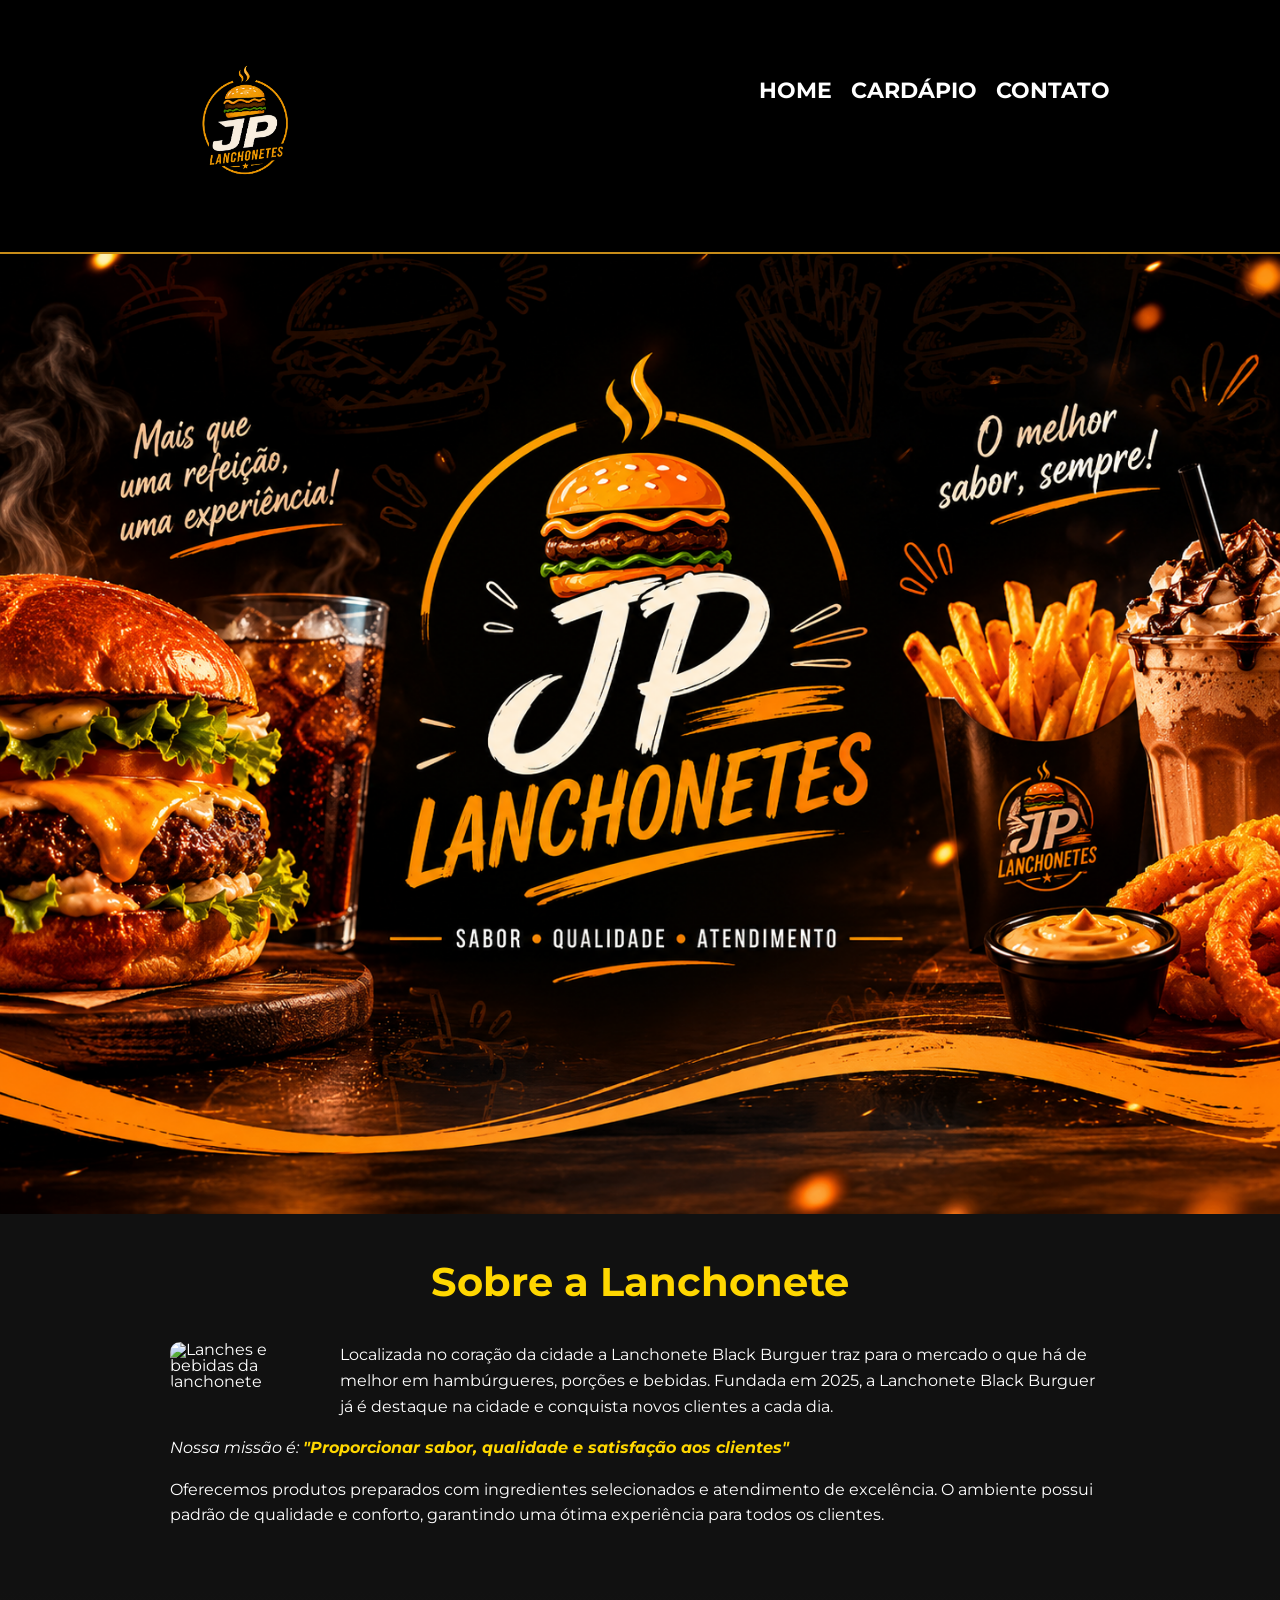
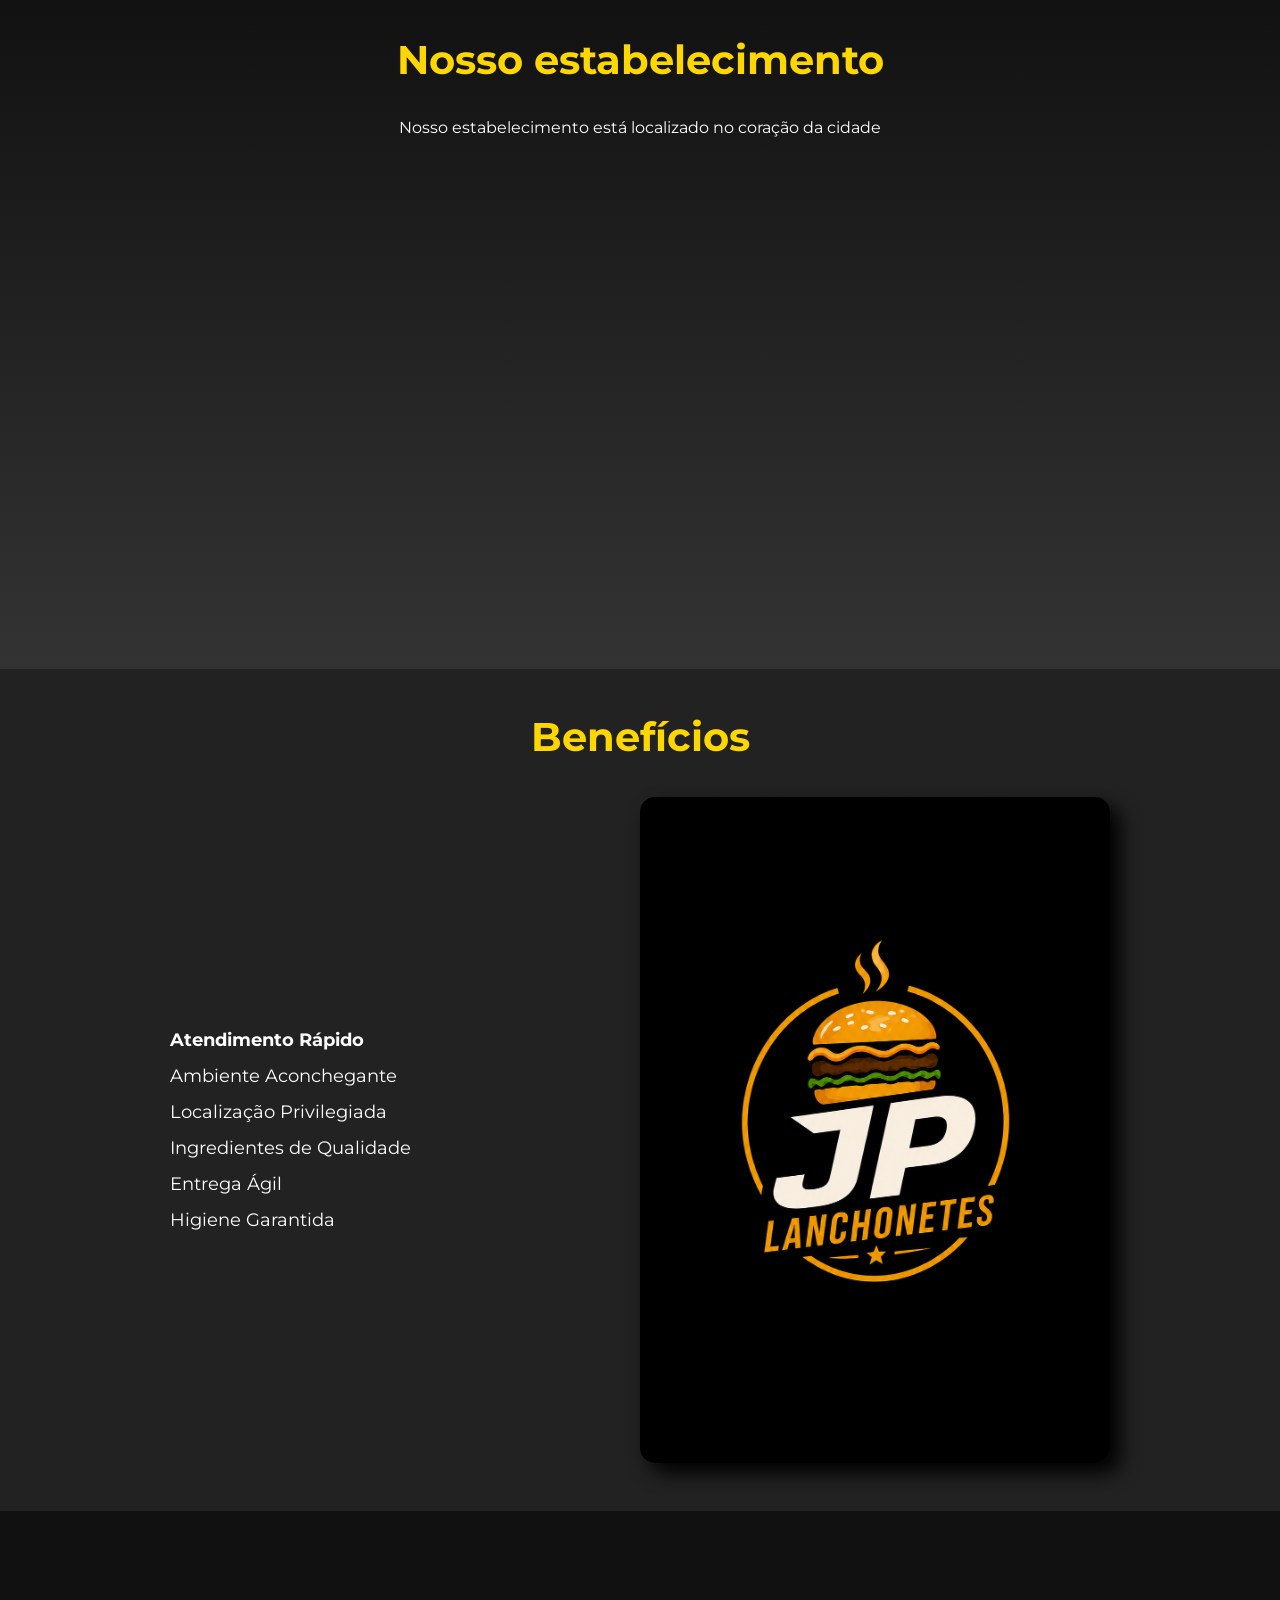
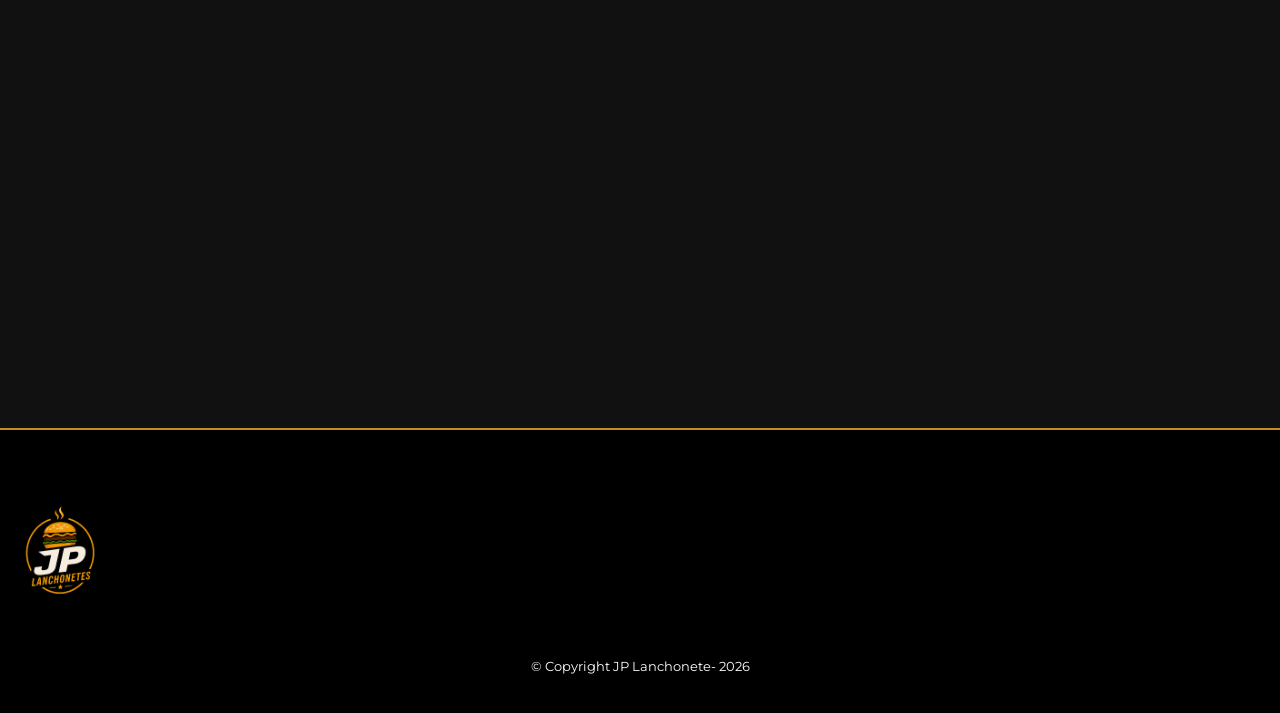
==== index.html @ 87417c64 "Add files via upload" ====
<!DOCTYPE html>
<html lang="pt-br">
	<head>
		<meta charset="UTF-8">
		<meta name="viewport" content="width=device-width">
		<title>JP Lanchonete</title>

		<link rel="stylesheet" href="reset.css">
		<link rel="stylesheet" href="style.css">
		<link href="https://fonts.googleapis.com/css?family=Montserrat&display=swap" rel="stylesheet">
	</head>
	<body>
		<header>
			<div class="caixa">
				<h1><img src="logo.png"></h1>
                
				<nav>
					<ul>
						<li><a href="index.html">Home</a></li>
						<li><a href="cardapio.html">Cardápio</a></li>
						<li><a href="contato.html">Contato</a></li>
					</ul>
				</nav>
			</div>
		</header>

		<img class="banner" src="banner.png">

		<main>
			<section class="principal">
				<h2 class="titulo-principal">Sobre a Lanchonete</h2>

                <img class="utensilios" src="utensilios.jpg" alt="Lanches e bebidas da lanchonete">

				<p>Localizada no coração da cidade a Lanchonete Black Burguer traz para o 
					mercado o que há de melhor em hambúrgueres, porções e bebidas. Fundada em 2025,
				a Lanchonete Black Burguer já é destaque na cidade e conquista novos clientes
			a cada dia.</p>

			    <p id="missao"><em>Nossa missão é: <strong>"Proporcionar sabor,
					 qualidade e satisfação aos clientes"</strong></em></p>

				<p>Oferecemos produtos preparados com ingredientes selecionados e
					 atendimento de excelência. O ambiente possui padrão de qualidade
					e conforto, garantindo uma ótima experiência para todos os clientes.</p>	  
			</section>

			<section class="mapa">
				<h3 class="titulo-principal">Nosso estabelecimento</h3>

				<p>Nosso estabelecimento está localizado no coração da cidade</p>

				<div class="mapa-conteudo">
                    <iframe src="https://www.google.com/maps/embed?pb=!1m18!1m12!1m3!1d3728.870807659389!2d-41.12910462481735!3d-20.836922780764898!2m3!1f0!2f0!3f0!3m2!1i1024!2i768!4f13.1!3m3!1m2!1s0xb95d51a33f8ce3%3A0xba0eb9f758c2f205!2sR.%20H%C3%A9lio%20Heleno%20J%C3%BAnior%2C%2010%20-%20Vila%20Rica%2C%20Cachoeiro%20de%20Itapemirim%20-%20ES%2C%2029301-380!5e0!3m2!1spt-BR!2sbr!4v1779482014221!5m2!1spt-BR!2sbr" width="600" height="450" style="border:0;" allowfullscreen="" loading="lazy" referrerpolicy="no-referrer-when-downgrade"></iframe>
				</div>
			</section>

			<section class="beneficios">
				<h3 class="titulo-principal">Benefícios</h3>

				<div class="conteudo-beneficios">
				    <ul class="lista-beneficios">
                         <li class="itens">Atendimento Rápido</li>
                         <li class="itens">Ambiente Aconchegante</li>
						 <li class="itens">Localização Privilegiada</li>
						 <li class="itens">Ingredientes de Qualidade</li>
						 <li class="itens">Entrega Ágil</li>
						 <li class="itens">Higiene Garantida</li>
					</ul><img src="logo.png" class="imagem-beneficios">

				</div>	

			</section>

			<div class="video">
				<iframe src="https://www.google.com/maps/embed?pb=!1m18!1m12!1m3!1d3728.870807659389!2d-41.12910462481735!3d-20.836922780764898!2m3!1f0!2f0!3f0!3m2!1i1024!2i768!4f13.1!3m3!1m2!1s0xb95d51a33f8ce3%3A0xba0eb9f758c2f205!2sR.%20H%C3%A9lio%20Heleno%20J%C3%BAnior%2C%2010%20-%20Vila%20Rica%2C%20Cachoeiro%20de%20Itapemirim%20-%20ES%2C%2029301-380!5e0!3m2!1spt-BR!2sbr!4v1779482014221!5m2!1spt-BR!2sbr" width="600" height="450" style="border:0;" allowfullscreen="" loading="lazy" referrerpolicy="no-referrer-when-downgrade"></iframe>
            </div>    
		</main>

		<footer>
			<img src="logo.png">
			<p class="copyright">&copy; Copyright JP Lanchonete- 2026</p>
		</footer>
	</body>
</html>
---- style.css ----
* {
	box-sizing: border-box;
	margin: 0;
	padding: 0;
}

body {
	font-family: 'Montserrat', sans-serif;
	background: #111111;
	color: white;
}

/* HEADER */

header {
	background: #000000;
	padding: 20px 0;
	border-bottom: 2px solid #C78C19;
}

.caixa {
	position: relative;
	width: 940px;
	margin: 0 auto;
}

h1 img {
	width: 150px;
	height: auto;
}

nav {
	position: absolute;
	top: 60px;
	right: 0;
}

nav li {
	display: inline;
	margin: 0 0 0 15px;
}

nav a {
	text-transform: uppercase;
	color: #FFFFFF;
	font-weight: bold;
	font-size: 22px;
	text-decoration: none;
	transition: 0.3s;
}

nav a:hover {
	color: #C78C19;
	text-decoration: underline;
}

/* ===== PRODUTOS ===== */

.produtos {
    width: 940px;
    margin: 0 auto;
    padding: 50px 0;
}

.produtos li {
    display: inline-block;
    text-align: center;
    width: 30%;
    vertical-align: top;
    margin: 1.5%;
    padding: 20px;
    box-sizing: border-box;

    border: 2px solid #000;
    border-radius: 10px;
}

.produtos li:hover {
    border-color: #c78c19;
}

.produtos li:active {
    border-color: #088c19;
}

.produtos h2 {
    font-size: 22px;
    font-weight: bold;
}

.produtos li:hover h2 {
    font-size: 24px;
}

.produtos img {
    width: 100%;
    height: 180px;
    object-fit: cover;
    margin: 10px 0;
    border-radius: 8px;
}

.produto-descricao {
    font-size: 16px;
}

.produto-preco {
    font-size: 20px;
    font-weight: bold;
    margin-top: 10px;
}

/* FOOTER */

footer {
	text-align: center;
	background: #000000;
	padding: 40px 0;
	border-top: 2px solid #C78C19;
}

footer img {
	width: 120px;
}

.copyright {
	color: #FFFFFF;
	font-size: 13px;
	margin: 20px 0 0;
}

/* FORMULÁRIO */

form {
	margin: 40px auto;
	width: 940px;
}

form label,
form legend {
	display: block;
	font-size: 20px;
	margin: 0 0 10px;
	color: #FFD700;
}

.input-padrao,
.mensagem,
select {
	display: block;
	margin: 0 0 20px;
	padding: 12px 20px;
	width: 50%;
	border-radius: 8px;
	border: none;
	font-size: 16px;
}

.checkbox {
	margin: 20px 0;
}

.enviar {
	width: 40%;
	padding: 15px 0;
	background: orange;
	color: white;
	font-weight: bold;
	font-size: 18px;
	border: none;
	border-radius: 5px;
	transition: 0.5s;
	cursor: pointer;
}

.enviar:hover {
	background: darkorange;
	transform: scale(1.05);
}

/* TABELAS */

table {
	margin: 20px auto 40px;
	width: 940px;
	border-collapse: collapse;
	background: #1A1A1A;
}

thead {
	background: #C78C19;
	color: white;
	font-weight: bold;
}

td,
th {
	border: 1px solid #000000;
	padding: 12px 15px;
	text-align: center;
}

/* PÁGINA INICIAL */

.banner {
	width: 100%;
	height: auto;
}

.titulo-principal {
	text-align: center;
	font-size: 2.5em;
	margin: 0 0 1em;
	color: #FFD700;
}

.principal {
	padding: 3em 0;
	background: #111111;
	width: 940px;
	margin: 0 auto;
}

.principal p {
	margin: 0 0 1em;
	line-height: 1.6;
}

.principal strong {
	font-weight: bold;
	color: #FFD700;
}

.principal em {
	font-style: italic;
}

.utensilios {
	width: 150px;
	float: left;
	margin: 0 20px 20px 0;
	border-radius: 10px;
}

/* MAPA */

.mapa {
	padding: 3em 0;
	background: linear-gradient(#111111, #333333);
}

.mapa-conteudo {
	width: 940px;
	margin: 0 auto;
}

.mapa p {
	margin: 0 0 2em;
	text-align: center;
}

/* 🔥 BENEFÍCIOS (CORRIGIDO) */

.beneficios {
	padding: 3em 0;
	background: #222222;
}

.conteudo-beneficios {
	width: 940px;
	margin: 0 auto;

	display: flex;
	align-items: center;
	justify-content: space-between;
	gap: 40px;
}

.lista-beneficios {
	width: 50%;
}

.itens {
	line-height: 2;
	font-size: 18px;
}

.itens:first-child {
	font-weight: bold;
}

.imagem-beneficios {
	width: 50%;
	border-radius: 15px;
	box-shadow: 10px 10px 20px 0 #000000;
	transition: 0.3s;
}

.imagem-beneficios:hover {
	transform: scale(1.03);
	opacity: 0.9;
}

/* VÍDEO */

.video {
	width: 560px;
	margin: 2em auto;
}

/* RESPONSIVO */

@media screen and (max-width: 480px) {

	.caixa,
	.principal,
	form,
	table,
	.conteudo-beneficios,
	.mapa-conteudo,
	.video,
	.produtos {
		width: auto;
		padding: 10px;
	}

	h1 {
		text-align: center;
	}

	h1 img {
		width: 120px;
	}

	nav {
		position: static;
		text-align: center;
		margin-top: 20px;
	}

	nav a {
		font-size: 18px;
	}

	.produtos {
		flex-direction: column;
		padding: 20px;
	}

	.lista-beneficios,
	.imagem-beneficios,
	.input-padrao,
	.mensagem,
	select,
	.enviar {
		width: 100%;
	}

	.conteudo-beneficios {
		flex-direction: column;
	}

	.video iframe {
		width: 100%;
		height: auto;
	}
}
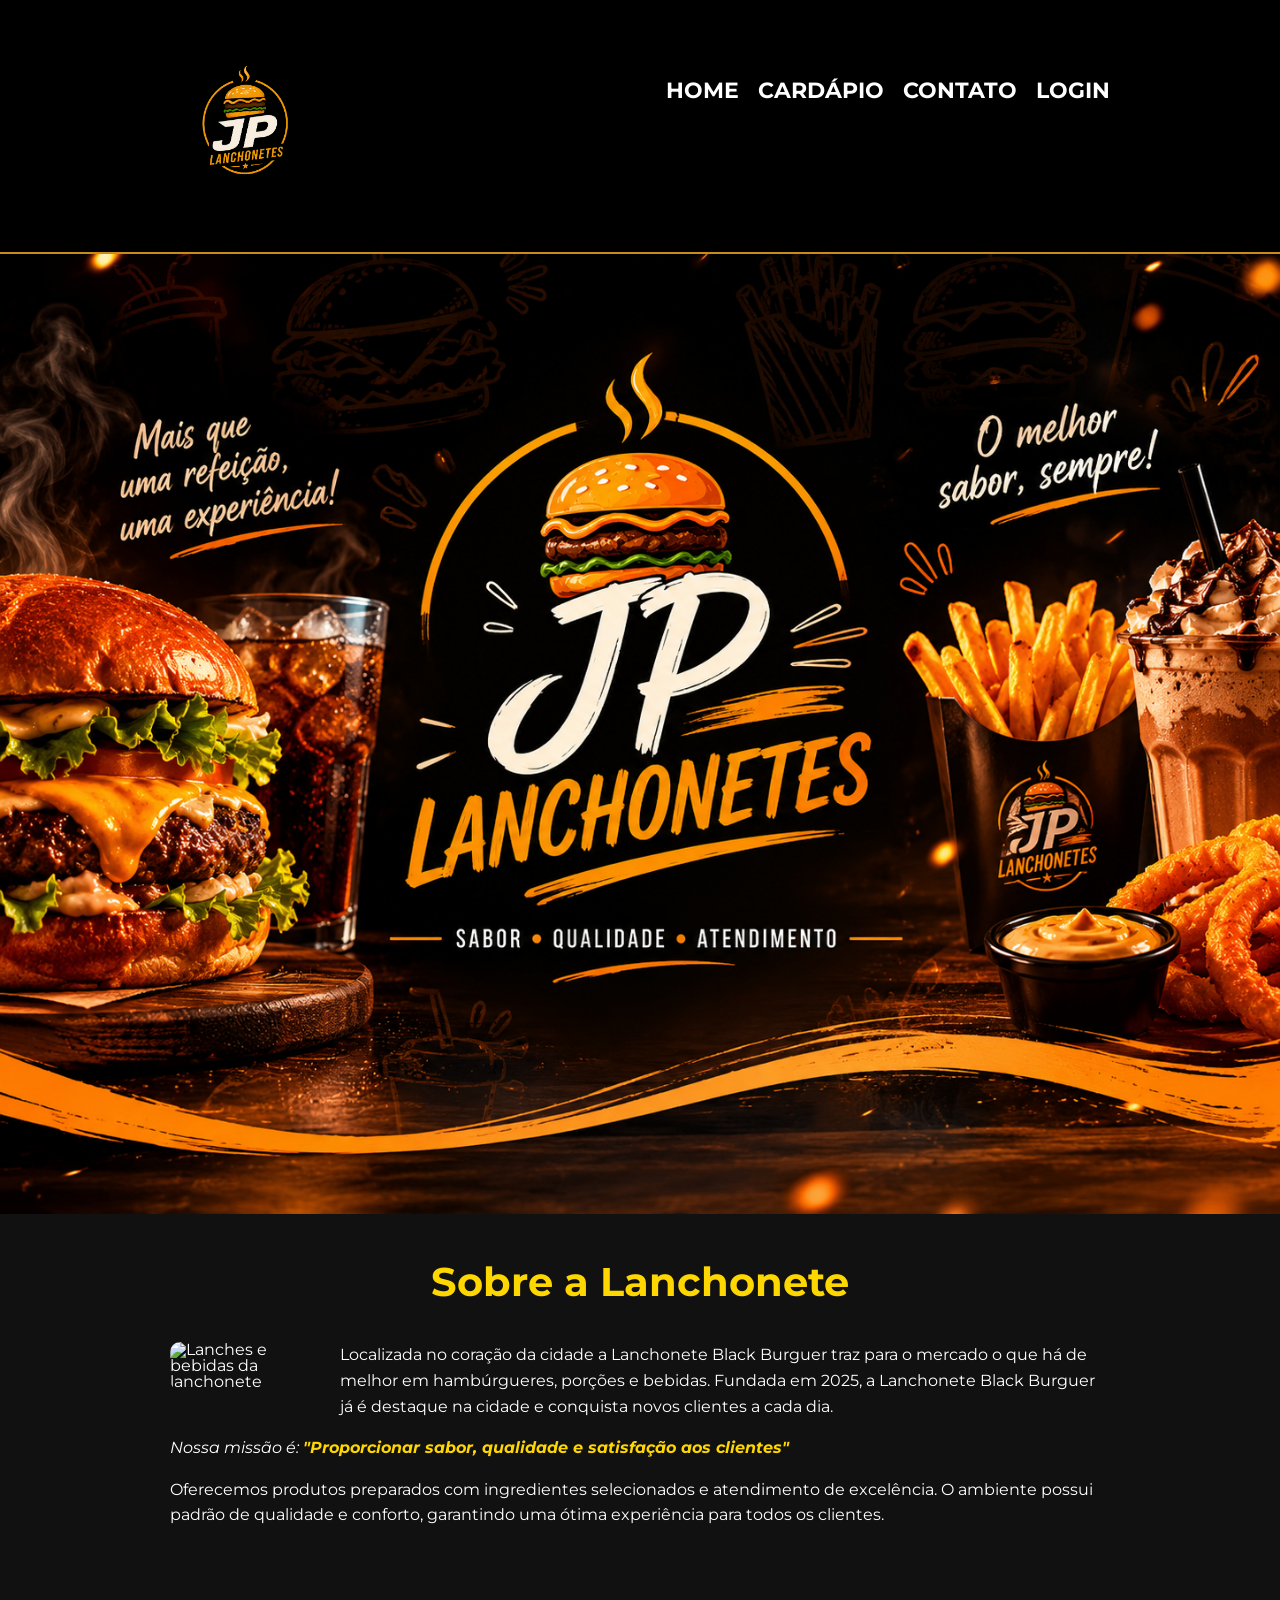
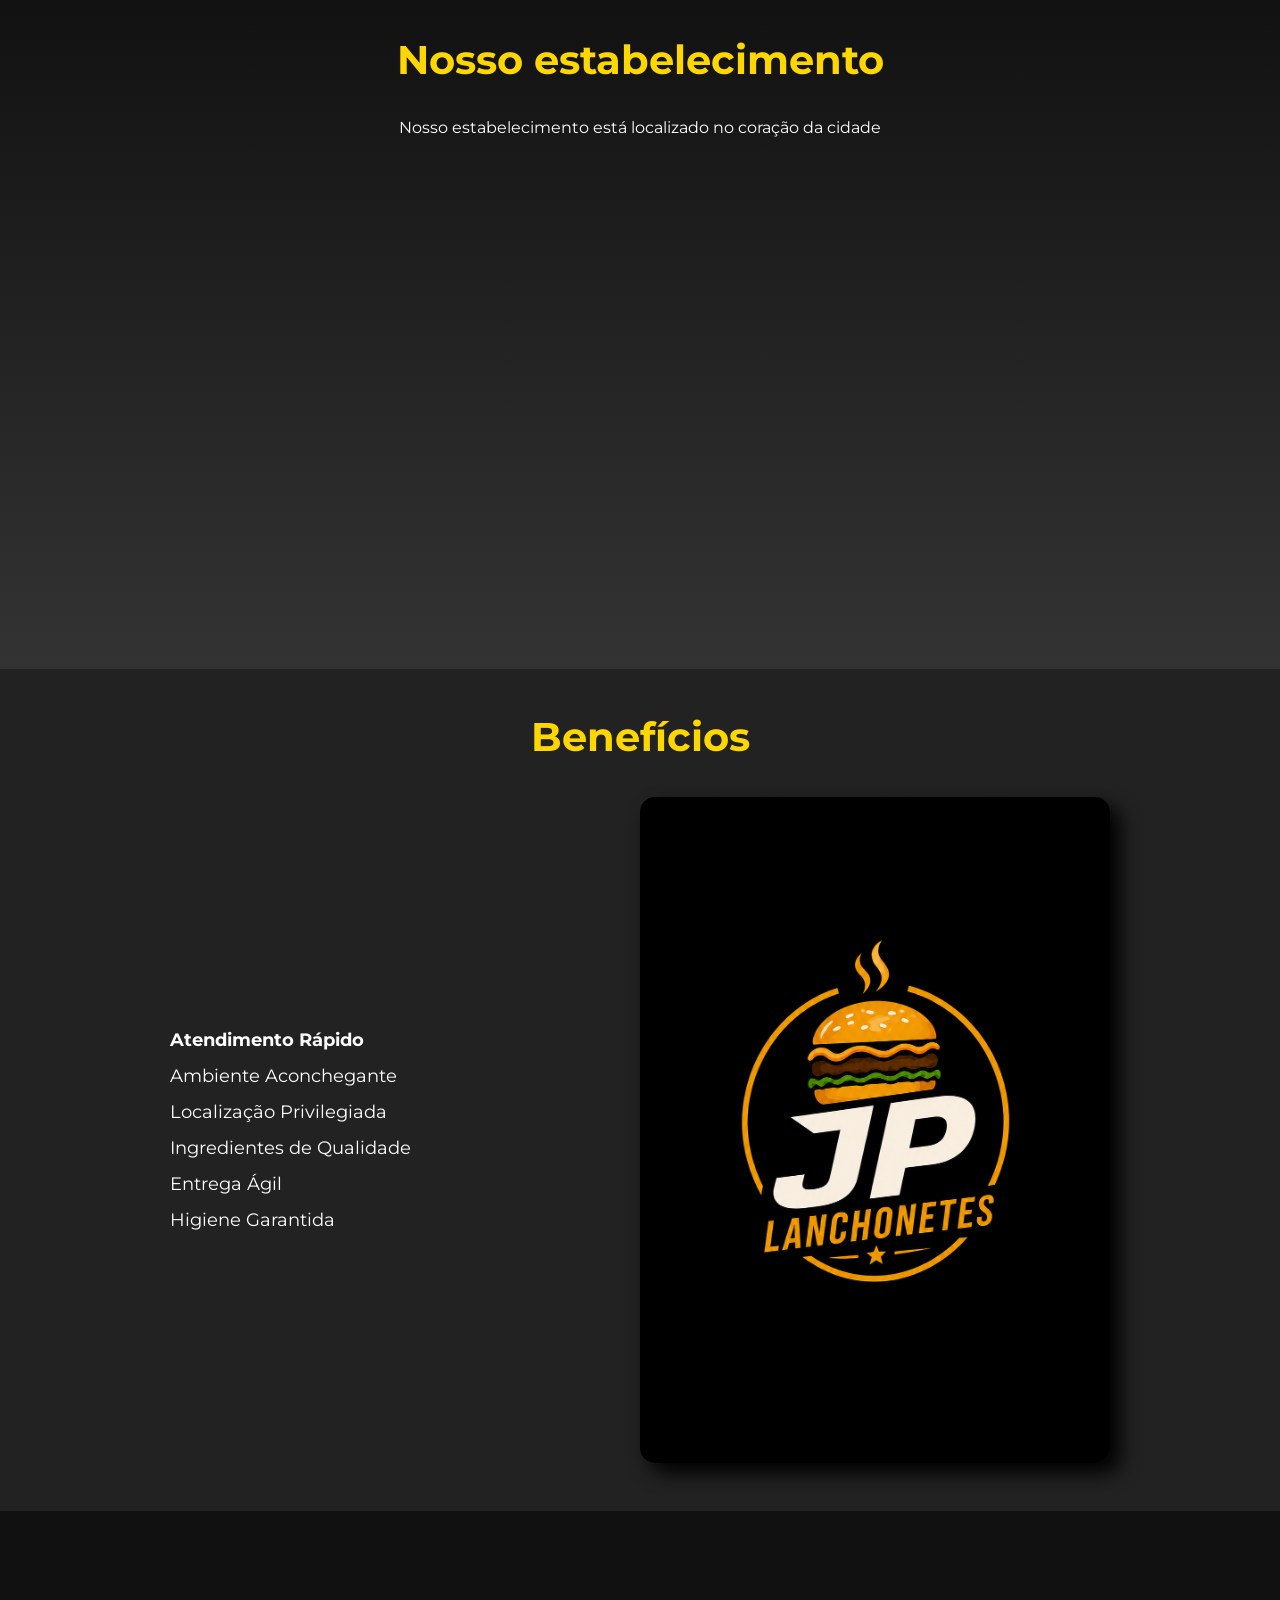
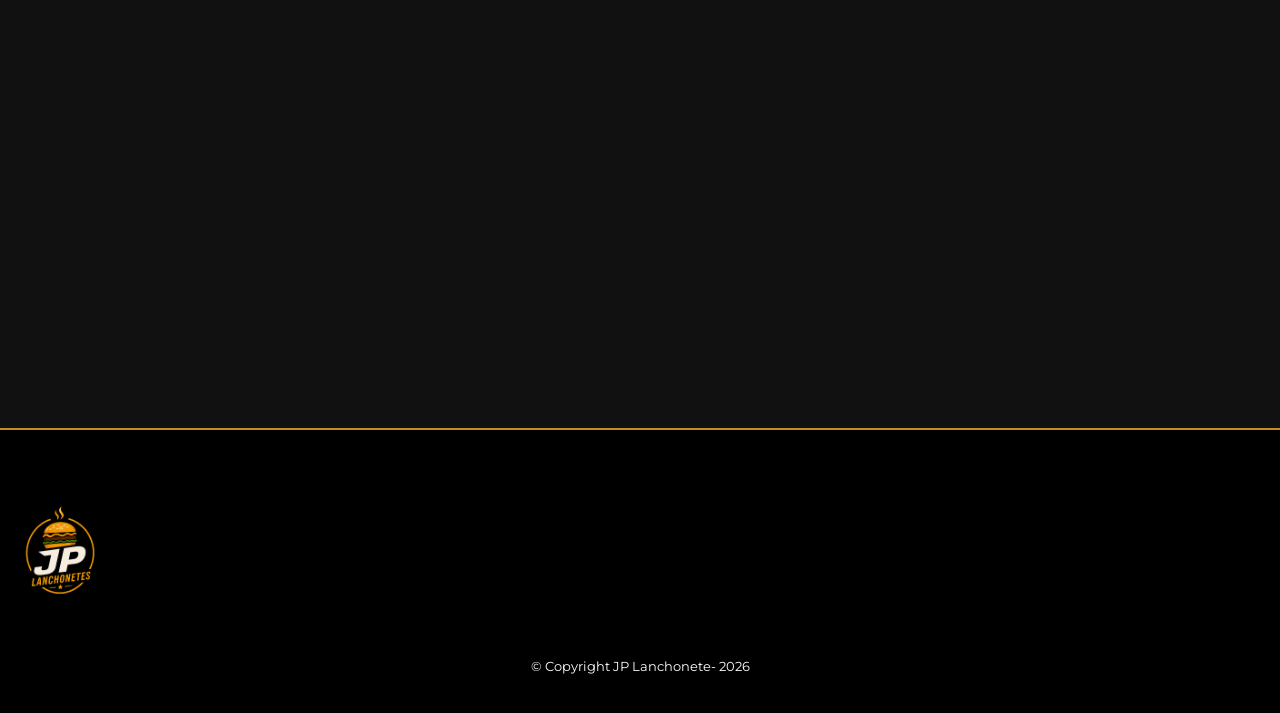
==== commit dcd30bf5: "Add files via upload" ====
--- a/index.html
+++ b/index.html
@@ -2,7 +2,7 @@
 <html lang="pt-br">
 	<head>
 		<meta charset="UTF-8">
-		<meta name="viewport" content="width=device-width">
+		<meta name="viewport" content="width=device-width, initial-scale=1.0">
 		<title>JP Lanchonete</title>
 
 		<link rel="stylesheet" href="reset.css">
@@ -19,6 +19,7 @@
 						<li><a href="index.html">Home</a></li>
 						<li><a href="cardapio.html">Cardápio</a></li>
 						<li><a href="contato.html">Contato</a></li>
+						<li><a href="login.html">Login</a></li>
 					</ul>
 				</nav>
 			</div>
@@ -73,8 +74,14 @@
 			</section>
 
 			<div class="video">
-				<iframe src="https://www.google.com/maps/embed?pb=!1m18!1m12!1m3!1d3728.870807659389!2d-41.12910462481735!3d-20.836922780764898!2m3!1f0!2f0!3f0!3m2!1i1024!2i768!4f13.1!3m3!1m2!1s0xb95d51a33f8ce3%3A0xba0eb9f758c2f205!2sR.%20H%C3%A9lio%20Heleno%20J%C3%BAnior%2C%2010%20-%20Vila%20Rica%2C%20Cachoeiro%20de%20Itapemirim%20-%20ES%2C%2029301-380!5e0!3m2!1spt-BR!2sbr!4v1779482014221!5m2!1spt-BR!2sbr" width="600" height="450" style="border:0;" allowfullscreen="" loading="lazy" referrerpolicy="no-referrer-when-downgrade"></iframe>
-            </div>    
+				<iframe 
+					src="https://www.youtube.com/embed/wBqXNe8SMqQ?autoplay=1&mute=1&playsinline=1"
+					title="YouTube video player"
+					frameborder="0"
+					allow="autoplay; encrypted-media"
+					allowfullscreen>
+				</iframe>
+			</div>    
 		</main>
 
 		<footer>
@@ -82,4 +89,22 @@
 			<p class="copyright">&copy; Copyright JP Lanchonete- 2026</p>
 		</footer>
 	</body>
+	<script>
+		const SUPABASE_URL = "https://leuvfjvspbafrmdcvizs.supabase.co"
+		const SUPABASE_KEY = "eyJhbGciOiJIUzI1NiIsInR5cCI6IkpXVCJ9.eyJpc3MiOiJzdXBhYmFzZSIsInJlZiI6ImxldXZmanZzcGJhZnJtZGN2aXpzIiwicm9sZSI6ImFub24iLCJpYXQiOjE3NzY4NjY0ODIsImV4cCI6MjA5MjQ0MjQ4Mn0.DwdITrizQAYu33I3LifqaCRuzcy7L2OndfFqea48_tk"
+		const supabaseClient = supabase.createClient(SUPABASE_URL,SUPABASE_KEY);
+		
+		async function verificarUsuario() {
+			const { data } = await supabaseClient.auth.getUser();
+		
+			if (data.user) {
+				console.log("✅ Logado:", data.user.email);
+			} else {
+				console.log("❌ Não logado");
+				window.location.href = "login.html";
+			}
+		}
+		
+		verificarUsuario();
+		</script>
 </html>
--- a/style.css
+++ b/style.css
@@ -20,7 +20,8 @@
 
 .caixa {
 	position: relative;
-	width: 940px;
+	width: 90%;
+	max-width: 940px;
 	margin: 0 auto;
 }
 
@@ -57,57 +58,56 @@
 /* ===== PRODUTOS ===== */
 
 .produtos {
-    width: 940px;
-    margin: 0 auto;
-    padding: 50px 0;
+	width: 90%;
+	max-width: 940px;
+	margin: 0 auto;
+	padding: 50px 0;
 }
 
 .produtos li {
-    display: inline-block;
-    text-align: center;
-    width: 30%;
-    vertical-align: top;
-    margin: 1.5%;
-    padding: 20px;
-    box-sizing: border-box;
-
-    border: 2px solid #000;
-    border-radius: 10px;
+	display: inline-block;
+	text-align: center;
+	width: 30%;
+	vertical-align: top;
+	margin: 1.5%;
+	padding: 20px;
+	border: 2px solid #000;
+	border-radius: 10px;
 }
 
 .produtos li:hover {
-    border-color: #c78c19;
+	border-color: #c78c19;
 }
 
 .produtos li:active {
-    border-color: #088c19;
+	border-color: #088c19;
 }
 
 .produtos h2 {
-    font-size: 22px;
-    font-weight: bold;
+	font-size: 22px;
+	font-weight: bold;
 }
 
 .produtos li:hover h2 {
-    font-size: 24px;
+	font-size: 24px;
 }
 
 .produtos img {
-    width: 100%;
-    height: 180px;
-    object-fit: cover;
-    margin: 10px 0;
-    border-radius: 8px;
+	width: 100%;
+	height: 180px;
+	object-fit: cover;
+	margin: 10px 0;
+	border-radius: 8px;
 }
 
 .produto-descricao {
-    font-size: 16px;
+	font-size: 16px;
 }
 
 .produto-preco {
-    font-size: 20px;
-    font-weight: bold;
-    margin-top: 10px;
+	font-size: 20px;
+	font-weight: bold;
+	margin-top: 10px;
 }
 
 /* FOOTER */
@@ -133,7 +133,8 @@
 
 form {
 	margin: 40px auto;
-	width: 940px;
+	width: 90%;
+	max-width: 940px;
 }
 
 form label,
@@ -182,7 +183,8 @@
 
 table {
 	margin: 20px auto 40px;
-	width: 940px;
+	width: 90%;
+	max-width: 940px;
 	border-collapse: collapse;
 	background: #1A1A1A;
 }
@@ -217,7 +219,8 @@
 .principal {
 	padding: 3em 0;
 	background: #111111;
-	width: 940px;
+	width: 90%;
+	max-width: 940px;
 	margin: 0 auto;
 }
 
@@ -250,7 +253,8 @@
 }
 
 .mapa-conteudo {
-	width: 940px;
+	width: 90%;
+	max-width: 940px;
 	margin: 0 auto;
 }
 
@@ -259,7 +263,7 @@
 	text-align: center;
 }
 
-/* 🔥 BENEFÍCIOS (CORRIGIDO) */
+/* BENEFÍCIOS */
 
 .beneficios {
 	padding: 3em 0;
@@ -267,9 +271,9 @@
 }
 
 .conteudo-beneficios {
-	width: 940px;
-	margin: 0 auto;
-
+	width: 90%;
+	max-width: 940px;
+	margin: 0 auto;
 	display: flex;
 	align-items: center;
 	justify-content: space-between;
@@ -301,28 +305,23 @@
 	opacity: 0.9;
 }
 
-/* VÍDEO */
+/* 🎥 VÍDEO RESPONSIVO */
 
 .video {
-	width: 560px;
+	width: 90%;
+	max-width: 800px;
 	margin: 2em auto;
 }
 
+.video iframe {
+	width: 100%;
+	aspect-ratio: 16 / 9;
+	border-radius: 10px;
+}
+
 /* RESPONSIVO */
 
 @media screen and (max-width: 480px) {
-
-	.caixa,
-	.principal,
-	form,
-	table,
-	.conteudo-beneficios,
-	.mapa-conteudo,
-	.video,
-	.produtos {
-		width: auto;
-		padding: 10px;
-	}
 
 	h1 {
 		text-align: center;
@@ -342,9 +341,9 @@
 		font-size: 18px;
 	}
 
-	.produtos {
-		flex-direction: column;
-		padding: 20px;
+	.produtos li {
+		width: 100%;
+		margin: 10px 0;
 	}
 
 	.lista-beneficios,
@@ -360,8 +359,9 @@
 		flex-direction: column;
 	}
 
-	.video iframe {
-		width: 100%;
-		height: auto;
+	.utensilios {
+		float: none;
+		display: block;
+		margin: 0 auto 20px;
 	}
 }
